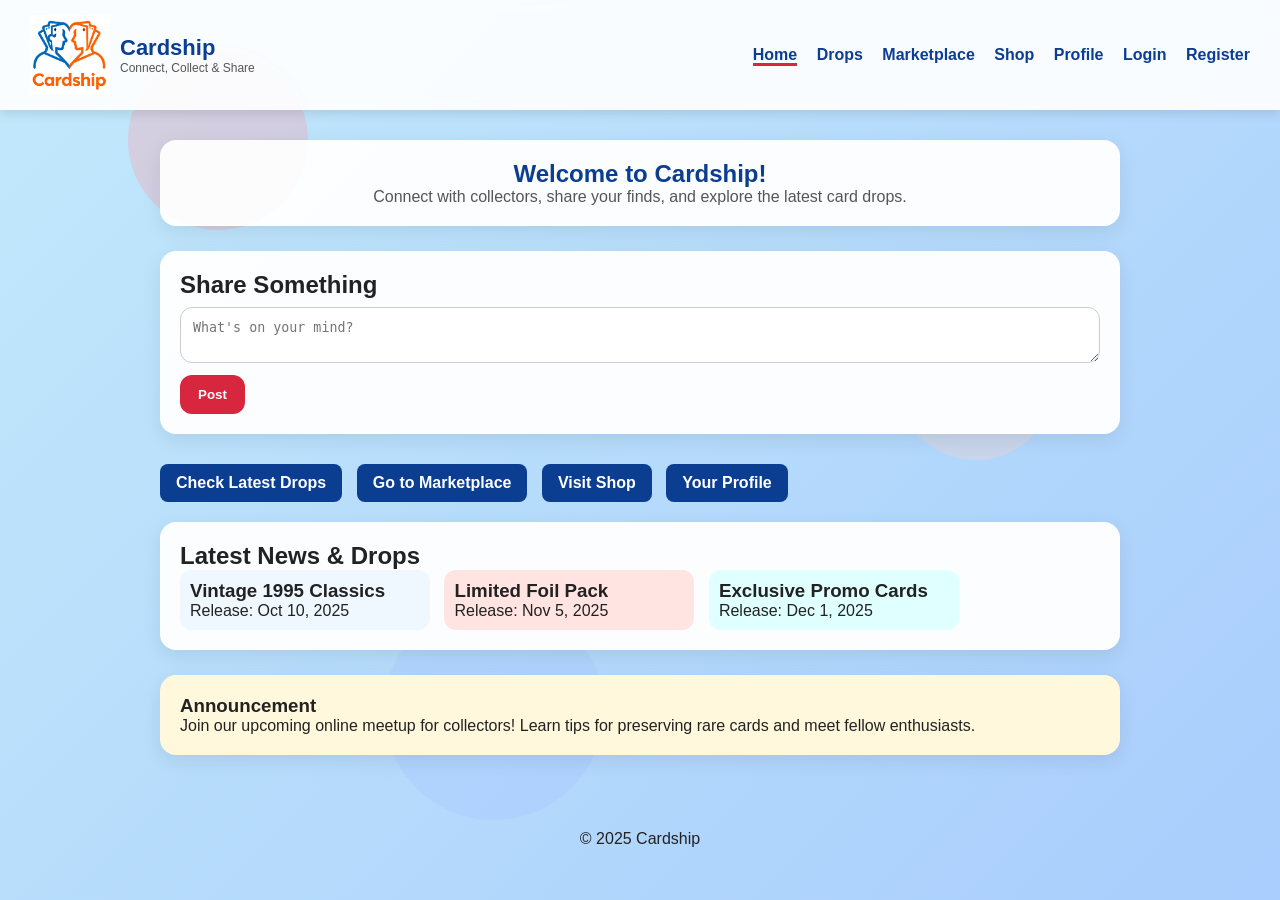
==== cardship.html @ a47e8ef8 "Add files via upload" ====
<!DOCTYPE html>
<html lang="en">
<head>
<meta charset="UTF-8">
<meta name="viewport" content="width=device-width, initial-scale=1.0">
<title>Cardship</title>
<style>
/* Reset */
* { margin:0; padding:0; box-sizing:border-box; }

/* Body and animated background */
body {
  font-family: 'Arial', sans-serif;
  overflow-x: hidden;
  background: linear-gradient(-45deg, #ff9a9e, #fad0c4, #a1c4fd, #c2e9fb);
  background-size: 400% 400%;
  animation: bgAnimation 30s ease infinite;
  color: #222;
  min-height: 100vh;
}

/* Background animation keyframes */
@keyframes bgAnimation {
  0% { background-position: 0% 50%; }
  25% { background-position: 50% 50%; }
  50% { background-position: 100% 50%; }
  75% { background-position: 50% 50%; }
  100% { background-position: 0% 50%; }
}

/* Floating shapes for depth */
.shape {
  position: absolute;
  border-radius: 50%;
  opacity: 0.3;
  animation: float 30s linear infinite;
  z-index: 0;
}
.shape1 { width: 180px; height: 180px; background: #ff9a9e; top: 50px; left: 10%; }
.shape2 { width: 160px; height: 160px; background: #fad0c4; top: 300px; left: 70%; }
.shape3 { width: 220px; height: 220px; background: #a1c4fd; top: 600px; left: 30%; }

@keyframes float {
  0% { transform: translateY(0) rotate(0deg);}
  50% { transform: translateY(-150px) rotate(180deg);}
  100% { transform: translateY(0) rotate(360deg);}
}

/* Header */
header {
  position: sticky;
  top:0;
  z-index: 10;
  display:flex;
  justify-content:space-between;
  align-items:center;
  padding:15px 30px;
  background: rgba(255,255,255,0.9);
  backdrop-filter: blur(6px);
  box-shadow:0 4px 10px rgba(0,0,0,0.1);
}
header .brand { display:flex; align-items:center; gap:10px; }
header .brand img { width:80px; height:auto; border-radius:0; }
header nav a { margin-left:15px; text-decoration:none; color:#0B3D91; font-weight:bold; cursor:pointer; }
header nav a.active { border-bottom:3px solid #D7263D; }
header nav a:hover { color:#D7263D; }

/* Main content */
main { max-width: 1000px; margin:auto; padding:30px 20px; position:relative; z-index:1; }

/* Cards and sections */
.card, .composer, .auth-box {
  background: rgba(255,255,255,0.95);
  padding:20px;
  border-radius:16px;
  margin-bottom:25px;
  box-shadow:0 6px 20px rgba(0,0,0,0.08);
  transition:0.3s;
  word-wrap: break-word;
}
.card:hover { box-shadow:0 12px 25px rgba(0,0,0,0.15);}
textarea, input {
  width:100%;
  padding:12px;
  margin:8px 0;
  border-radius:12px;
  border:1px solid #ccc;
  resize:vertical;
}
.btn {
  background:#D7263D;
  color:white;
  padding:12px 18px;
  border:none;
  border-radius:12px;
  cursor:pointer;
  font-weight:bold;
  transition:0.3s;
}
.btn:hover { background:#A61C2D; }

/* Section links */
.home-links a {
  display:inline-block;
  margin:5px 10px 20px 0;
  padding:10px 16px;
  background:#0B3D91;
  color:white;
  text-decoration:none;
  border-radius:8px;
  font-weight:bold;
  transition:0.3s;
}
.home-links a:hover { background:#05509E; }

/* Sections hidden by default */
section { display:none; }
section.active { display:block; }
</style>

<!-- Firebase -->
<script src="https://www.gstatic.com/firebasejs/9.23.0/firebase-app-compat.js"></script>
<script src="https://www.gstatic.com/firebasejs/9.23.0/firebase-auth-compat.js"></script>
<script>
const firebaseConfig = {
    apiKey: "YOUR_API_KEY",
    authDomain: "YOUR_PROJECT_ID.firebaseapp.com",
    projectId: "YOUR_PROJECT_ID",
    storageBucket: "YOUR_PROJECT_ID.appspot.com",
    messagingSenderId: "YOUR_MESSAGING_SENDER_ID",
    appId: "YOUR_APP_ID"
};
firebase.initializeApp(firebaseConfig);
const auth = firebase.auth();
</script>
</head>
<body>

<!-- Floating shapes -->
<div class="shape shape1"></div>
<div class="shape shape2"></div>
<div class="shape shape3"></div>

<header>
  <div class="brand">
    <img src="Cardship-logo.png" alt="Cardship Logo">
    <div>
      <div style="font-size:22px;font-weight:bold;color:#0B3D91;">Cardship</div>
      <div style="font-size:12px;color:#555;">Connect, Collect & Share</div>
    </div>
  </div>
  <nav>
    <a onclick="showPage('home')" class="active">Home</a>
    <a onclick="showPage('drops')">Drops</a>
    <a onclick="showPage('marketplace')">Marketplace</a>
    <a onclick="showPage('shop')">Shop</a>
    <a onclick="showPage('profile')">Profile</a>
    <a onclick="showPage('login')">Login</a>
    <a onclick="showPage('register')">Register</a>
  </nav>
</header>

<main>

<!-- Home -->
<section id="home" class="active">
  <div class="card" style="text-align:center;">
    <h1 style="color:#0B3D91;">Welcome to Cardship!</h1>
    <p style="font-size:16px; color:#555;">Connect with collectors, share your finds, and explore the latest card drops.</p>
  </div>

  <div class="composer card">
    <h2>Share Something</h2>
    <textarea placeholder="What's on your mind?"></textarea>
    <button class="btn">Post</button>
  </div>

  <div class="home-links">
    <a onclick="showPage('drops')">Check Latest Drops</a>
    <a onclick="showPage('marketplace')">Go to Marketplace</a>
    <a onclick="showPage('shop')">Visit Shop</a>
    <a onclick="showPage('profile')">Your Profile</a>
  </div>

  <div class="card" style="overflow-x:auto; white-space:nowrap;">
    <h2>Latest News & Drops</h2>
    <div style="display:inline-block; width:250px; margin-right:10px; background:#f0f8ff; border-radius:12px; padding:10px;">
      <h3>Vintage 1995 Classics</h3>
      <p>Release: Oct 10, 2025</p>
    </div>
    <div style="display:inline-block; width:250px; margin-right:10px; background:#ffe4e1; border-radius:12px; padding:10px;">
      <h3>Limited Foil Pack</h3>
      <p>Release: Nov 5, 2025</p>
    </div>
    <div style="display:inline-block; width:250px; margin-right:10px; background:#e0ffff; border-radius:12px; padding:10px;">
      <h3>Exclusive Promo Cards</h3>
      <p>Release: Dec 1, 2025</p>
    </div>
  </div>

  <div class="card" style="background:#fff8dc;">
    <h3>Announcement</h3>
    <p>Join our upcoming online meetup for collectors! Learn tips for preserving rare cards and meet fellow enthusiasts.</p>
  </div>
</section>

<!-- Drops -->
<section id="drops">
  <h2>Upcoming & Recent Drops</h2>
  <div class="card"><h3>Vintage 1995 Classics Reprint</h3><p>Release Date: Oct 10, 2025</p></div>
  <div class="card"><h3>Limited Edition Foil Pack</h3><p>Release Date: Nov 5, 2025</p></div>
</section>

<!-- Marketplace -->
<section id="marketplace">
  <h2>Marketplace</h2>
  <div class="card"><strong>Seller:</strong> John D. <p>Rookie All-Star PSA 9 - $150</p></div>
  <div class="card"><strong>Seller:</strong> Mia S. <p>Holographic Dragon Card - $200</p></div>
</section>

  <!-- SHOP SECTION -->
<section id="shop">
  <h2 style="color:#0B3D91;">Cardship Shop</h2>
  <p style="margin-bottom:20px;">Upgrade your collection with exclusive cosmetics, card sleeves, and accessories!</p>

  <div class="shop-grid">
    <!-- Product Card 1 -->
    <div class="product-card">
      <img src="card-sleeve1.png" alt="Card Sleeve" class="product-img">
      <h3>Premium Holographic Sleeve</h3>
      <p class="desc">Protect your cards in style with a reflective finish that shines under any light.</p>
      <div class="price">$4.99</div>
      <button class="buy-btn">Add to Cart</button>
    </div>

    <!-- Product Card 2 -->
    <div class="product-card">
      <img src="deck-box.png" alt="Deck Box" class="product-img">
      <h3>Collector Deck Box</h3>
      <p class="desc">Keep your prized cards safe with our high-quality magnetic deck box.</p>
      <div class="price">$9.99</div>
      <button class="buy-btn">Add to Cart</button>
    </div>

    <!-- Product Card 3 -->
    <div class="product-card">
      <img src="avatar-frame.png" alt="Avatar Frame" class="product-img">
      <h3>Exclusive Avatar Frame</h3>
      <p class="desc">Personalize your Cardship profile with this limited-edition frame.</p>
      <div class="price">$2.99</div>
      <button class="buy-btn">Add to Cart</button>
    </div>

    <!-- Product Card 4 -->
    <div class="product-card">
      <img src="gem-pack.png" alt="Gem Pack" class="product-img">
      <h3>Gem Pack</h3>
      <p class="desc">Buy gems to unlock rare cosmetics and new themes for your account.</p>
      <div class="price">$5.00</div>
      <button class="buy-btn">Add to Cart</button>
    </div>

    <!-- Product Card 5 -->
    <div class="product-card">
      <img src="limited-card.png" alt="Limited Card" class="product-img">
      <h3>Limited Edition Card</h3>
      <p class="desc">Own a piece of collector history. Rare drop—only available for a short time.</p>
      <div class="price">$14.99</div>
      <button class="buy-btn">Add to Cart</button>
    </div>
  </div>
</section>


<!-- Profile -->
<section id="profile">
  <h2>Your Profile</h2>
  <p>Manage your posts, saved items, and collection here.</p>
</section>

<!-- Login -->
<section id="login">
  <div class="auth-box card">
    <h2>Login</h2>
    <input id="loginEmail" type="email" placeholder="Email">
    <input id="loginPassword" type="password" placeholder="Password">
    <button id="loginBtn" class="btn">Login</button>
    <hr>
    <button id="googleLogin" class="btn">Sign in with Google</button>
  </div>
</section>

<!-- Register -->
<section id="register">
  <div class="auth-box card">
    <h2>Register</h2>
    <input id="regEmail" type="email" placeholder="Email">
    <input id="regPassword" type="password" placeholder="Password">
    <button id="registerBtn" class="btn">Register with Email</button>
    <hr>
    <button id="googleRegister" class="btn">Register with Google</button>
  </div>
</section>

</main>

<footer style="text-align:center;padding:20px;">© 2025 Cardship</footer>

<script>
function showPage(id){
  document.querySelectorAll('main section').forEach(s=>s.classList.remove('active'));
  document.getElementById(id).classList.add('active');
  document.querySelectorAll('nav a').forEach(a=>a.classList.remove('active'));
  document.querySelector('nav a[onclick="showPage(\''+id+'\')"]').classList.add('active');
}

// Firebase Authentication
const loginBtn = document.getElementById("loginBtn");
if(loginBtn) loginBtn.addEventListener("click", ()=>{
  const email = document.getElementById("loginEmail").value;
  const password = document.getElementById("loginPassword").value;
  auth.signInWithEmailAndPassword(email,password)
    .then(u=>alert("Logged in as "+u.user.email))
    .catch(e=>alert(e.message));
});

const registerBtn = document.getElementById("registerBtn");
if(registerBtn) registerBtn.addEventListener("click", ()=>{
  const email = document.getElementById("regEmail").value;
  const password = document.getElementById("regPassword").value;
  auth.createUserWithEmailAndPassword(email,password)
    .then(u=>alert("Registered as "+u.user.email))
    .catch(e=>alert(e.message));
});

const googleLogin = document.getElementById("googleLogin");
const googleRegister = document.getElementById("googleRegister");
[googleLogin, googleRegister].forEach(btn=>{
  if(btn) btn.addEventListener("click", ()=>{
    const provider = new firebase.auth.GoogleAuthProvider();
    auth.signInWithPopup(provider)
      .then(result=>alert("Logged in as "+result.user.displayName))
      .catch(e=>alert(e.message));
  });
});
</script>

</body>
</html>
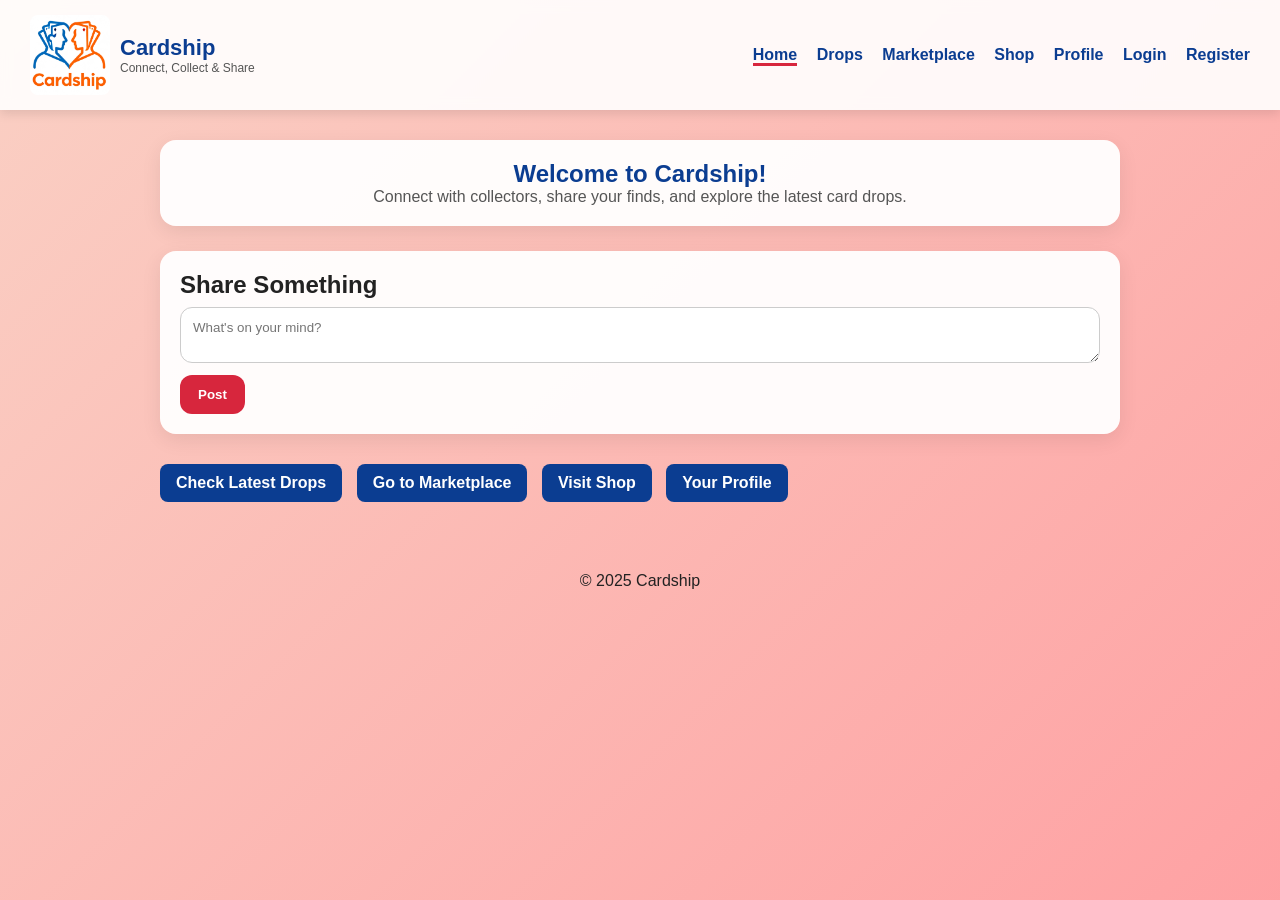
==== commit 23773799: "Update cardship.html added new parts code" ====
--- a/cardship.html
+++ b/cardship.html
@@ -6,79 +6,119 @@
 <title>Cardship</title>
 <style>
 /* Reset */
-* { margin:0; padding:0; box-sizing:border-box; }
-
-/* Body and animated background */
+* { margin:0; padding:0; box-sizing:border-box; font-family: 'Arial', sans-serif; }
+
+/* Body & animated background */
 body {
-  font-family: 'Arial', sans-serif;
+  background: linear-gradient(-45deg, #a1c4fd, #c2e9fb, #ff9a9e, #fad0c4);
+  background-size: 400% 400%;
+  animation: bgAnimation 60s ease infinite;
   overflow-x: hidden;
-  background: linear-gradient(-45deg, #ff9a9e, #fad0c4, #a1c4fd, #c2e9fb);
-  background-size: 400% 400%;
-  animation: bgAnimation 30s ease infinite;
   color: #222;
-  min-height: 100vh;
-}
-
-/* Background animation keyframes */
+  
+  
+  
+  <!-- 🔐 LOGIN / REGISTER SYSTEM -->
+<section id="authSection" class="auth-section">
+  <button id="loginBtn" class="btn login">Login</button>
+  <button id="registerBtn" class="btn register">Register</button>
+</section>
+
+<!-- LOGIN / REGISTER POPUP -->
+<div id="authPopup" class="popup-overlay">
+  <div class="popup-content auth-popup">
+    <h3 id="authTitle">Login to Cardship</h3>
+    <p>Choose a method to continue:</p>
+    
+    <button id="googleLogin" class="btn google">
+      <img src="https://www.gstatic.com/firebasejs/ui/2.0.0/images/auth/google.svg" alt="Google Logo" class="google-icon">
+      Continue with Google
+    </button>
+    
+    <p style="text-align:center; margin:10px;">or</p>
+    
+    <form id="emailForm">
+      <label>Email:</label>
+      <input type="email" id="email" placeholder="Enter your email" required>
+
+      <label>Password:</label>
+      <input type="password" id="password" placeholder="Enter your password" required>
+
+      <button type="submit" class="btn">Continue</button>
+    </form>
+
+    <button type="button" class="btn cancel" id="closeAuth">Cancel</button>
+  </div>
+</div>
+
+  
+  
+}
 @keyframes bgAnimation {
-  0% { background-position: 0% 50%; }
-  25% { background-position: 50% 50%; }
-  50% { background-position: 100% 50%; }
-  75% { background-position: 50% 50%; }
-  100% { background-position: 0% 50%; }
-}
-
-/* Floating shapes for depth */
-.shape {
-  position: absolute;
-  border-radius: 50%;
-  opacity: 0.3;
-  animation: float 30s linear infinite;
-  z-index: 0;
-}
-.shape1 { width: 180px; height: 180px; background: #ff9a9e; top: 50px; left: 10%; }
-.shape2 { width: 160px; height: 160px; background: #fad0c4; top: 300px; left: 70%; }
-.shape3 { width: 220px; height: 220px; background: #a1c4fd; top: 600px; left: 30%; }
-
-@keyframes float {
-  0% { transform: translateY(0) rotate(0deg);}
-  50% { transform: translateY(-150px) rotate(180deg);}
-  100% { transform: translateY(0) rotate(360deg);}
+  0% {background-position:0% 50%;}
+  25% {background-position:50% 50%;}
+  50% {background-position:100% 50%;}
+  75% {background-position:50% 50%;}
+  100% {background-position:0% 50%;}
 }
 
 /* Header */
 header {
-  position: sticky;
-  top:0;
-  z-index: 10;
   display:flex;
   justify-content:space-between;
   align-items:center;
   padding:15px 30px;
   background: rgba(255,255,255,0.9);
   backdrop-filter: blur(6px);
+  position: sticky;
+  top:0;
+  z-index:10;
   box-shadow:0 4px 10px rgba(0,0,0,0.1);
 }
-header .brand { display:flex; align-items:center; gap:10px; }
-header .brand img { width:80px; height:auto; border-radius:0; }
-header nav a { margin-left:15px; text-decoration:none; color:#0B3D91; font-weight:bold; cursor:pointer; }
-header nav a.active { border-bottom:3px solid #D7263D; }
-header nav a:hover { color:#D7263D; }
-
-/* Main content */
-main { max-width: 1000px; margin:auto; padding:30px 20px; position:relative; z-index:1; }
-
-/* Cards and sections */
-.card, .composer, .auth-box {
+header .brand {
+  display:flex;
+  align-items:center;
+  gap:10px;
+}
+header .brand img {
+  width:80px;
+  height:auto;
+  border-radius:8px;
+}
+header nav a {
+  margin-left:15px;
+  text-decoration:none;
+  color:#0B3D91;
+  font-weight:bold;
+  cursor:pointer;
+}
+header nav a.active {
+  border-bottom:3px solid #D7263D;
+}
+header nav a:hover {
+  color:#D7263D;
+}
+
+/* Main */
+main { max-width: 1000px; margin:auto; padding:30px 20px; position:relative; }
+
+/* Sections hidden by default */
+section { display:none; }
+section.active { display:block; }
+
+/* Cards */
+.card {
   background: rgba(255,255,255,0.95);
   padding:20px;
   border-radius:16px;
   margin-bottom:25px;
   box-shadow:0 6px 20px rgba(0,0,0,0.08);
+  word-wrap: break-word;
   transition:0.3s;
-  word-wrap: break-word;
-}
-.card:hover { box-shadow:0 12px 25px rgba(0,0,0,0.15);}
+}
+.card:hover { box-shadow:0 12px 25px rgba(0,0,0,0.15); }
+
+/* Composer */
 textarea, input {
   width:100%;
   padding:12px;
@@ -99,7 +139,7 @@
 }
 .btn:hover { background:#A61C2D; }
 
-/* Section links */
+/* Links inside home page */
 .home-links a {
   display:inline-block;
   margin:5px 10px 20px 0;
@@ -113,14 +153,204 @@
 }
 .home-links a:hover { background:#05509E; }
 
-/* Sections hidden by default */
-section { display:none; }
-section.active { display:block; }
+
+
+.shop-grid {
+  display:grid;
+  grid-template-columns:repeat(auto-fit,minmax(220px,1fr));
+  gap:20px;
+}
+
+.product-card {
+  background:rgba(255,255,255,0.9);
+  padding:15px;
+  border-radius:14px;
+  box-shadow:0 6px 15px rgba(0,0,0,0.1);
+  text-align:center;
+  transition:transform 0.3s, box-shadow 0.3s;
+}
+
+.product-card:hover {
+  transform:translateY(-5px);
+  box-shadow:0 10px 25px rgba(0,0,0,0.15);
+}
+
+.product-img {
+  width:100%;
+  height:160px;
+  object-fit:contain;
+  border-radius:12px;
+  margin-bottom:10px;
+}
+
+.desc {
+  font-size:14px;
+  color:#444;
+  margin-bottom:10px;
+}
+
+.price {
+  font-weight:bold;
+  color:#D7263D;
+  font-size:16px;
+  margin-bottom:8px;
+}
+
+.buy-btn {
+  background:#0B3D91;
+  color:#fff;
+  border:none;
+  padding:8px 12px;
+  border-radius:10px;
+  cursor:pointer;
+  font-weight:bold;
+  transition:0.3s;
+}
+
+.buy-btn:hover {
+  background:#D7263D;
+}
+
+
+
+
+
+/* 🌐 MARKETPLACE STYLES */
+.market-grid {
+  display:grid;
+  grid-template-columns:repeat(auto-fit,minmax(230px,1fr));
+  gap:20px;
+  margin-top:20px;
+}
+
+.market-card {
+  background:rgba(255,255,255,0.9);
+  border-radius:14px;
+  box-shadow:0 5px 15px rgba(0,0,0,0.1);
+  padding:15px;
+  text-align:center;
+  transition:0.3s;
+}
+.market-card:hover {
+  transform:translateY(-5px);
+  box-shadow:0 10px 25px rgba(0,0,0,0.15);
+}
+
+.market-card img {
+  width:100%;
+  height:160px;
+  object-fit:contain;
+  border-radius:10px;
+  margin-bottom:10px;
+}
+
+/* POP-UP STYLES */
+.popup-overlay {
+  position:fixed;
+  top:0; left:0; right:0; bottom:0;
+  background:rgba(0,0,0,0.6);
+  display:none;
+  justify-content:center;
+  align-items:center;
+  z-index:100;
+}
+.popup-overlay.active {display:flex;}
+.popup-content {
+  background:#fff;
+  border-radius:14px;
+  padding:25px;
+  width:90%;
+  max-width:400px;
+  box-shadow:0 10px 25px rgba(0,0,0,0.3);
+}
+.popup-content label {
+  display:block;
+  font-weight:bold;
+  margin-top:10px;
+}
+.popup-content input, 
+.popup-content select {
+  width:100%;
+  padding:8px;
+  border:1px solid #ccc;
+  border-radius:8px;
+  margin-top:5px;
+}
+.popup-content .btn.cancel {
+  background:#777;
+  margin-top:10px;
+}
+
+
+
+/* 🔐 AUTHENTICATION STYLES */
+.auth-section {
+  position: absolute;
+  top: 20px;
+  right: 30px;
+  z-index: 200;
+}
+
+.auth-section .btn {
+  margin-left: 10px;
+  background: #0B3D91;
+  color: white;
+  border: none;
+  padding: 8px 14px;
+  border-radius: 8px;
+  cursor: pointer;
+  transition: background 0.3s;
+}
+.auth-section .btn:hover {
+  background: #1559d3;
+}
+
+/* Popup Styling */
+.popup-overlay {
+  position: fixed;
+  top: 0; left: 0; right: 0; bottom: 0;
+  background: rgba(0, 0, 0, 0.6);
+  display: none;
+  justify-content: center;
+  align-items: center;
+  z-index: 300;
+}
+.popup-overlay.active {
+  display: flex;
+}
+.popup-content.auth-popup {
+  background: #fff;
+  padding: 25px;
+  border-radius: 14px;
+  width: 90%;
+  max-width: 400px;
+  text-align: center;
+  box-shadow: 0 10px 25px rgba(0, 0, 0, 0.3);
+}
+.google-icon {
+  width: 20px;
+  height: 20px;
+  vertical-align: middle;
+  margin-right: 8px;
+}
+.btn.google {
+  background: white;
+  border: 1px solid #ccc;
+  color: #333;
+}
+.btn.google:hover {
+  background: #f1f1f1;
+}
+
+
+
+
 </style>
 
 <!-- Firebase -->
 <script src="https://www.gstatic.com/firebasejs/9.23.0/firebase-app-compat.js"></script>
 <script src="https://www.gstatic.com/firebasejs/9.23.0/firebase-auth-compat.js"></script>
+<script src="https://www.gstatic.com/firebasejs/9.23.0/firebase-firestore-compat.js"></script>
 <script>
 const firebaseConfig = {
     apiKey: "YOUR_API_KEY",
@@ -132,14 +362,10 @@
 };
 firebase.initializeApp(firebaseConfig);
 const auth = firebase.auth();
+const db = firebase.firestore();
 </script>
 </head>
 <body>
-
-<!-- Floating shapes -->
-<div class="shape shape1"></div>
-<div class="shape shape2"></div>
-<div class="shape shape3"></div>
 
 <header>
   <div class="brand">
@@ -169,10 +395,11 @@
     <p style="font-size:16px; color:#555;">Connect with collectors, share your finds, and explore the latest card drops.</p>
   </div>
 
-  <div class="composer card">
+  <div class="card composer">
     <h2>Share Something</h2>
-    <textarea placeholder="What's on your mind?"></textarea>
-    <button class="btn">Post</button>
+    <textarea id="postContent" placeholder="What's on your mind?"></textarea>
+    <button id="postBtn" class="btn">Post</button>
+    <div id="feed"></div>
   </div>
 
   <div class="home-links">
@@ -181,44 +408,68 @@
     <a onclick="showPage('shop')">Visit Shop</a>
     <a onclick="showPage('profile')">Your Profile</a>
   </div>
-
-  <div class="card" style="overflow-x:auto; white-space:nowrap;">
-    <h2>Latest News & Drops</h2>
-    <div style="display:inline-block; width:250px; margin-right:10px; background:#f0f8ff; border-radius:12px; padding:10px;">
-      <h3>Vintage 1995 Classics</h3>
-      <p>Release: Oct 10, 2025</p>
-    </div>
-    <div style="display:inline-block; width:250px; margin-right:10px; background:#ffe4e1; border-radius:12px; padding:10px;">
-      <h3>Limited Foil Pack</h3>
-      <p>Release: Nov 5, 2025</p>
-    </div>
-    <div style="display:inline-block; width:250px; margin-right:10px; background:#e0ffff; border-radius:12px; padding:10px;">
-      <h3>Exclusive Promo Cards</h3>
-      <p>Release: Dec 1, 2025</p>
-    </div>
-  </div>
-
-  <div class="card" style="background:#fff8dc;">
-    <h3>Announcement</h3>
-    <p>Join our upcoming online meetup for collectors! Learn tips for preserving rare cards and meet fellow enthusiasts.</p>
-  </div>
 </section>
 
 <!-- Drops -->
 <section id="drops">
   <h2>Upcoming & Recent Drops</h2>
-  <div class="card"><h3>Vintage 1995 Classics Reprint</h3><p>Release Date: Oct 10, 2025</p></div>
-  <div class="card"><h3>Limited Edition Foil Pack</h3><p>Release Date: Nov 5, 2025</p></div>
-</section>
-
-<!-- Marketplace -->
+  <div class="card"><h3>Vintage 1995 Classics</h3><p>Release: Oct 10, 2025</p></div>
+  <div class="card"><h3>Limited Edition Foil Pack</h3><p>Release: Nov 5, 2025</p></div>
+</section>
+
+<!-- MARKETPLACE SECTION -->
 <section id="marketplace">
-  <h2>Marketplace</h2>
-  <div class="card"><strong>Seller:</strong> John D. <p>Rookie All-Star PSA 9 - $150</p></div>
-  <div class="card"><strong>Seller:</strong> Mia S. <p>Holographic Dragon Card - $200</p></div>
-</section>
-
-  <!-- SHOP SECTION -->
+  <h2 style="color:#0B3D91;">Marketplace</h2>
+  <p style="margin-bottom:20px;">Buy, sell, and trade cards with other collectors!</p>
+
+  <!-- Sell Button -->
+  <button id="sellItemBtn" class="btn">Sell an Item</button>
+
+  <!-- Marketplace Listings -->
+  <div id="marketGrid" class="market-grid">
+    <!-- User listings will appear here -->
+  </div>
+
+  <!-- SELL ITEM POP-UP -->
+  <div id="sellPopup" class="popup-overlay">
+    <div class="popup-content">
+      <h3>Sell Your Card</h3>
+      <form id="sellForm">
+        <label>Card Name:</label>
+        <input type="text" id="cardName" placeholder="Ex: Charizard VMAX">
+        
+        <label>Card Type:</label>
+        <select id="cardType">
+          <option value="Pokemon">Pokémon</option>
+          <option value="Yu-Gi-Oh">Yu-Gi-Oh</option>
+          <option value="Magic the Gathering">Magic: The Gathering</option>
+          <option value="Sports">Sports Cards</option>
+          <option value="Other">Other</option>
+        </select>
+
+        <label>Condition:</label>
+        <select id="condition">
+          <option value="Mint">Mint</option>
+          <option value="Lightly Used">Lightly Used</option>
+          <option value="Used">Used</option>
+        </select>
+
+        <label>Price ($):</label>
+        <input type="number" id="price" min="0" placeholder="Ex: 19.99">
+
+        <label>Upload Image:</label>
+        <input type="file" id="cardImage" accept="image/*">
+
+        <button type="submit" class="btn">Post Listing</button>
+        <button type="button" class="btn cancel" id="cancelPopup">Cancel</button>
+      </form>
+    </div>
+  </div>
+</section>
+
+
+<!-- Shop -->
+<!-- SHOP SECTION -->
 <section id="shop">
   <h2 style="color:#0B3D91;">Cardship Shop</h2>
   <p style="margin-bottom:20px;">Upgrade your collection with exclusive cosmetics, card sleeves, and accessories!</p>
@@ -271,7 +522,6 @@
   </div>
 </section>
 
-
 <!-- Profile -->
 <section id="profile">
   <h2>Your Profile</h2>
@@ -280,7 +530,7 @@
 
 <!-- Login -->
 <section id="login">
-  <div class="auth-box card">
+  <div class="card auth-box">
     <h2>Login</h2>
     <input id="loginEmail" type="email" placeholder="Email">
     <input id="loginPassword" type="password" placeholder="Password">
@@ -292,7 +542,7 @@
 
 <!-- Register -->
 <section id="register">
-  <div class="auth-box card">
+  <div class="card auth-box">
     <h2>Register</h2>
     <input id="regEmail" type="email" placeholder="Email">
     <input id="regPassword" type="password" placeholder="Password">
@@ -314,7 +564,7 @@
   document.querySelector('nav a[onclick="showPage(\''+id+'\')"]').classList.add('active');
 }
 
-// Firebase Authentication
+// Firebase Auth
 const loginBtn = document.getElementById("loginBtn");
 if(loginBtn) loginBtn.addEventListener("click", ()=>{
   const email = document.getElementById("loginEmail").value;
@@ -323,7 +573,6 @@
     .then(u=>alert("Logged in as "+u.user.email))
     .catch(e=>alert(e.message));
 });
-
 const registerBtn = document.getElementById("registerBtn");
 if(registerBtn) registerBtn.addEventListener("click", ()=>{
   const email = document.getElementById("regEmail").value;
@@ -332,10 +581,7 @@
     .then(u=>alert("Registered as "+u.user.email))
     .catch(e=>alert(e.message));
 });
-
-const googleLogin = document.getElementById("googleLogin");
-const googleRegister = document.getElementById("googleRegister");
-[googleLogin, googleRegister].forEach(btn=>{
+[document.getElementById("googleLogin"), document.getElementById("googleRegister")].forEach(btn=>{
   if(btn) btn.addEventListener("click", ()=>{
     const provider = new firebase.auth.GoogleAuthProvider();
     auth.signInWithPopup(provider)
@@ -343,6 +589,83 @@
       .catch(e=>alert(e.message));
   });
 });
+
+// Real-time posts
+const feed = document.getElementById("feed");
+db.collection("posts").orderBy("timestamp","desc").onSnapshot(snapshot=>{
+  feed.innerHTML = "";
+  snapshot.forEach(doc=>{
+    const data = doc.data();
+    const postDiv = document.createElement("div");
+    postDiv.classList.add("card");
+    postDiv.innerHTML = `<strong>${data.name}</strong><p>${data.content}</p>`;
+    feed.appendChild(postDiv);
+  });
+});
+
+// Posting new message
+document.getElementById("postBtn").addEventListener("click", ()=>{
+  const user = auth.currentUser;
+  const content = document.getElementById("postContent").value;
+  if(!user){ alert("Login first to post!"); return; }
+  if(content.trim()===""){ alert("Post cannot be empty"); return; }
+  db.collection("posts").add({
+    userId: user.uid,
+    name: user.displayName || user.email,
+    content: content,
+    timestamp: firebase.firestore.FieldValue.serverTimestamp()
+  }).then(()=> document.getElementById("postContent").value="");
+});
+
+
+
+
+// 🛒 MARKETPLACE SCRIPT
+const sellBtn = document.getElementById("sellItemBtn");
+const popup = document.getElementById("sellPopup");
+const cancelPopup = document.getElementById("cancelPopup");
+const form = document.getElementById("sellForm");
+const marketGrid = document.getElementById("marketGrid");
+
+sellBtn.addEventListener("click", () => popup.classList.add("active"));
+cancelPopup.addEventListener("click", () => popup.classList.remove("active"));
+
+// Handle form submission
+form.addEventListener("submit", (e) => {
+  e.preventDefault();
+
+  const name = document.getElementById("cardName").value;
+  const type = document.getElementById("cardType").value;
+  const condition = document.getElementById("condition").value;
+  const price = document.getElementById("price").value;
+  const imgFile = document.getElementById("cardImage").files[0];
+
+  if (!name || !price) return alert("Please fill all required fields!");
+
+  const reader = new FileReader();
+  reader.onload = function(e) {
+    const imgSrc = e.target.result;
+
+    // Create a new card visually
+    const cardDiv = document.createElement("div");
+    cardDiv.classList.add("market-card");
+    cardDiv.innerHTML = `
+      <img src="${imgSrc}" alt="Card Image">
+      <h3>${name}</h3>
+      <p><strong>Type:</strong> ${type}</p>
+      <p><strong>Condition:</strong> ${condition}</p>
+      <p><strong>Price:</strong> $${price}</p>
+      <button class="btn">Buy Now</button>
+    `;
+    marketGrid.prepend(cardDiv);
+  };
+  reader.readAsDataURL(imgFile);
+
+  popup.classList.remove("active");
+  form.reset();
+});
+
+
 </script>
 
 </body>
